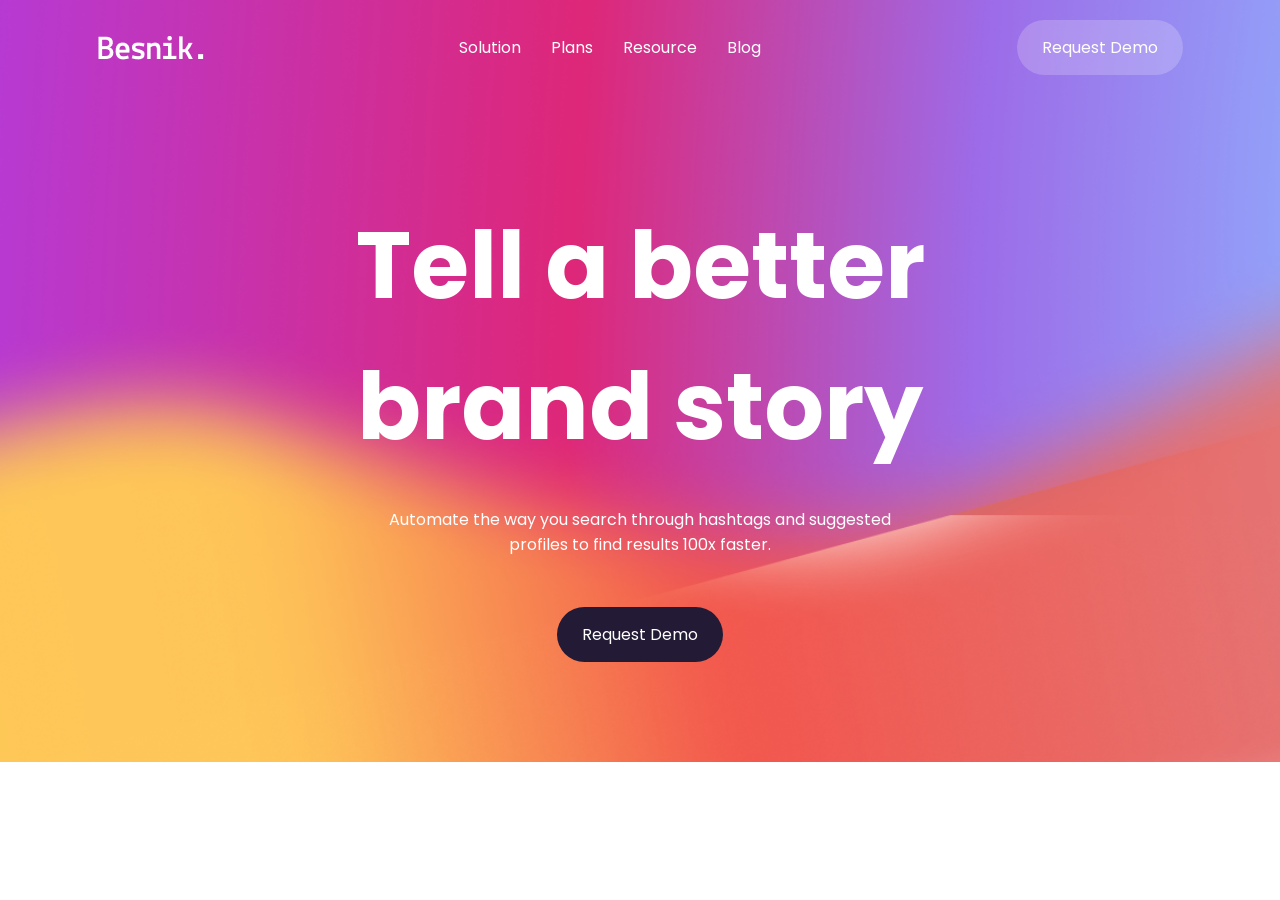
==== 7-besnik/index.html @ 37a1fa13 "Added a besnik" ====
<!DOCTYPE html>
<html lang="en">
<head>
    <meta charset="UTF-8">
    <meta name="viewport" content="width=device-width, initial-scale=1.0">
    <title>Document</title>
    <link rel="stylesheet" href="./style.css">
</head>
<body>
    <main>
        <header>
            <div class="container">
              <div class="header-wrapper">
                <img src="./img/logo.png" alt="">
                <nav>
                    <a href="#">Solution</a>
                    <a href="#">Plans</a>
                    <a href="#">Resource</a>
                    <a href="#">Blog</a>
                </nav>
                <a href="#" class="btn secondary-btn">Request Demo</a>
              </div>   
            </div>
        </header>
    
        <section class="banner">
            <div class="container">
                <div class="banner-wrapper">
                    <h1>
                        <span class="line-break">Tell a better </span>
                        <span class="line-break">brand story</span>    
                    </h1>
                    <p>
                        <span class="line-break">Automate the way you search through hashtags and suggested</span>
                        <span class="line-break">profiles to find results 100x faster.</span>
                    </p>    
                    <a href="#" class="btn primary-btn">Request Demo</a>
                </div>
            </div>
        </section>
    </main>
</body>
</html>
---- 7-besnik/style.css ----
@import url('https://fonts.googleapis.com/css2?family=Poppins:ital,wght@0,100;0,200;0,300;0,400;0,500;0,600;0,700;0,800;0,900;1,100;1,200;1,300;1,400;1,500;1,600;1,700;1,800;1,900&display=swap');

*{
    margin: 0px;
    padding: 0px;
    box-sizing: border-box;
}

body{
    font-family: "Poppins", sans-serif;
}

.container{
    max-width: 1115px;
    margin: 0px auto;
    padding: 0px 15px;
}

a{
    text-decoration: none;
}

/* shared style */
.btn{
    padding: 15px 25px;
    border-radius: 30px;
    color: #ffffff;
    display: inline-block;
}

.btn.primary-btn{
    background-color:#231A36;
}

.btn.secondary-btn{
    background-color: rgba(255, 250, 249, 0.2);
}

/* Header Wrapper */

header{
    padding: 20px 0px;
}

header a{
    color: #ffffff;
}

.header-wrapper{
    display: flex;
    justify-content: space-between;
    align-items: center;
}

.header-wrapper nav{
    display: flex;
    gap: 30px;
}

/* Banner Start */

main{
    background: url("./img/banner/bg.png") center no-repeat;
    /* background-repeat: no-repeat;
    background-position: center; */
    background-size: cover;
}

.banner{
    padding: 100px 0px;
}

.banner-wrapper{
    text-align: center;
    color: #ffffff;
}

.banner-wrapper h1{
    font-size: 50px;
    margin-bottom: 30px;
}

.banner-wrapper p{
    margin-bottom: 50px;
}



/* .header-wrapper nav a{
    margin-right: 30px;
}

.header-wrapper nav a:last-child{
    margin-right: 0px;
} */


@media only screen and (min-width: 1000px) {
    .line-break{
        display: block;
    }

    .banner-wrapper h1{
        font-size: 94px;
    }
}
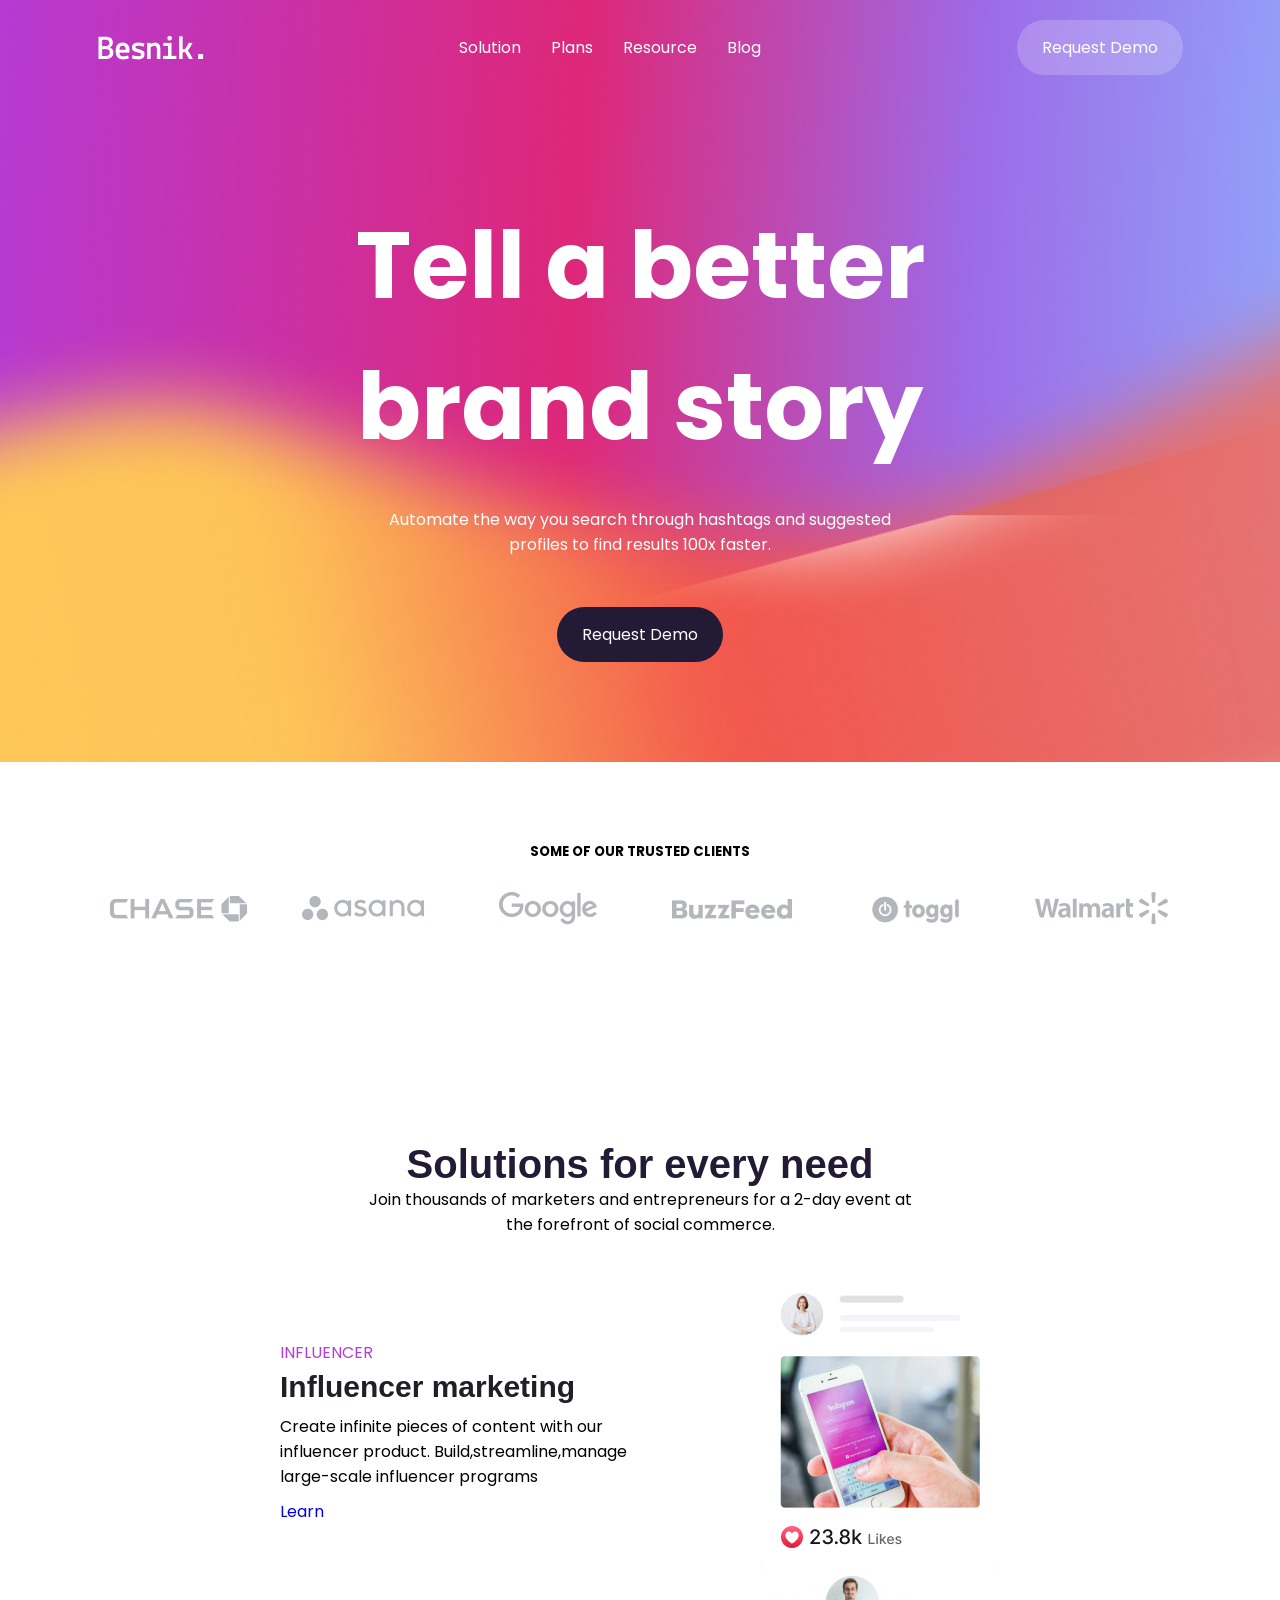
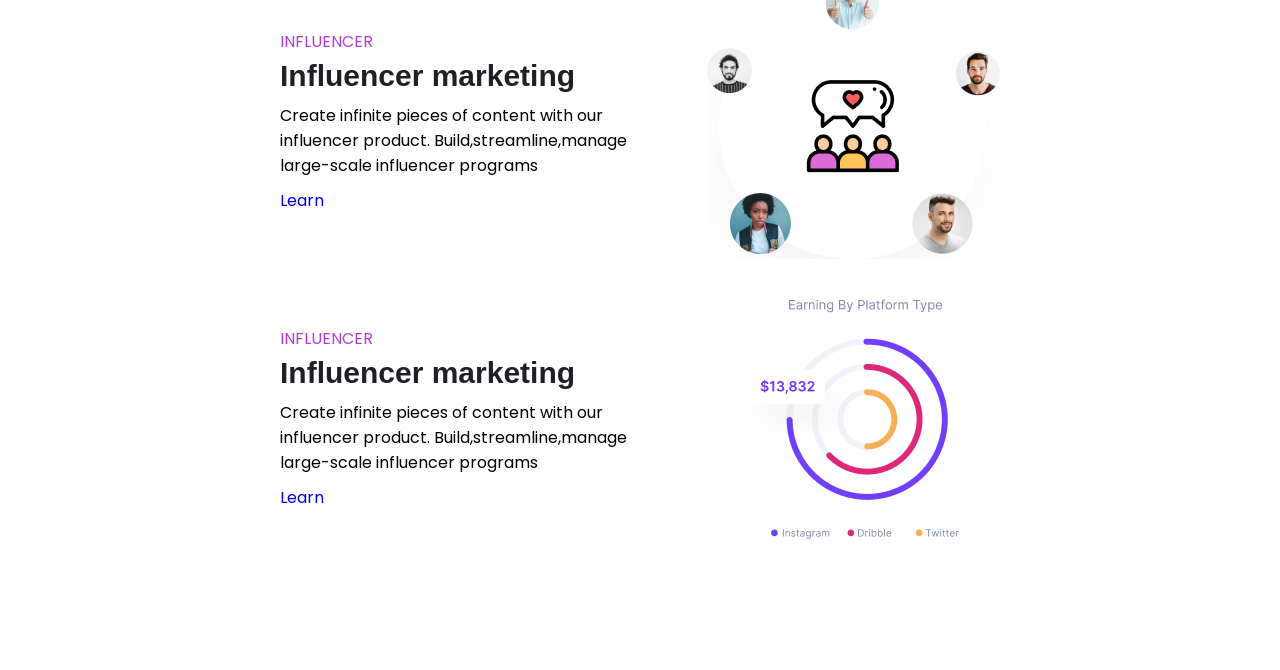
==== commit 85e99375: "Added a besnik" ====
--- a/7-besnik/index.html
+++ b/7-besnik/index.html
@@ -39,5 +39,90 @@
             </div>
         </section>
     </main>
+
+    <section class="clients">
+        <div class="container">
+
+            <div class="sec-heading">
+                <h5>SOME OF OUR TRUSTED CLIENTS</h5>
+            </div>
+
+
+            <div class="clients-wrapper">
+                <div>
+                    <img src="./img/clients/1.png" alt="">
+                </div>
+                <div>
+                    <img src="./img/clients/2.png" alt="">
+                </div>
+                <div>
+                    <img src="./img/clients/3.png" alt="">
+                </div>
+                <div>
+                    <img src="./img/clients/4.png" alt="">
+                </div>
+                <div>
+                    <img src="./img/clients/5.png" alt="">
+                </div>
+                <div>
+                    <img src="./img/clients/6.png" alt="">
+                </div>
+            </div>
+        </div>
+    </section>
+
+    <section class="solutions">
+        <div class="container">
+
+            <div class="sec-heading">
+                <h2>Solutions for every need</h2>
+                <p><span class="line-break">
+                    Join thousands of marketers and entrepreneurs for a 2-day event at
+                </span> <span class="line-break">the forefront of social commerce.</span></p>
+            </div>
+            <div class="solutions-wrapper">
+
+                <!-- Child-1 -->
+                <div>
+                    <div>
+                        <span>Influencer</span>
+                        <h4>Influencer marketing</h4>
+                        <p>Create infinite pieces of content with our influencer product. Build,streamline,manage large-scale influencer programs</p>
+                        <a href="#">Learn</a>
+                    </div>
+                    <div>
+                        <img src="./img/solutions/phone.png" alt="">
+                    </div>
+                </div>
+
+                 <!-- Child-2 -->
+                <div>
+                    <div>
+                        <span>Influencer</span>
+                        <h4>Influencer marketing</h4>
+                        <p>Create infinite pieces of content with our influencer product. Build,streamline,manage large-scale influencer programs</p>
+                        <a href="#">Learn</a>
+                    </div>
+                    <div>
+                        <img src="./img/solutions/team.png" alt="">
+                    </div>
+                </div>
+
+                 <!-- Child-3 -->
+
+                <div>
+                    <div>
+                        <span>Influencer</span>
+                        <h4>Influencer marketing</h4>
+                        <p>Create infinite pieces of content with our influencer product. Build,streamline,manage large-scale influencer programs</p>
+                        <a href="#">Learn</a>
+                    </div>
+                    <div>
+                        <img src="./img/solutions/graph.png" alt="">
+                    </div>
+                </div>
+            </div>
+        </div>
+    </section>
 </body>
 </html>
--- a/7-besnik/style.css
+++ b/7-besnik/style.css
@@ -33,7 +33,19 @@
 }
 
 .btn.secondary-btn{
+    display: none;
     background-color: rgba(255, 250, 249, 0.2);
+}
+
+.sec-heading{
+    text-align: center;
+    margin-bottom: 30px;
+}
+
+.sec-heading h2{
+    font-size: 40px;
+    font-weight: 600;
+    color: #231A36;
 }
 
 /* Header Wrapper */
@@ -48,8 +60,10 @@
 
 .header-wrapper{
     display: flex;
+    flex-direction: column;
     justify-content: space-between;
     align-items: center;
+    gap: 30px;
 }
 
 .header-wrapper nav{
@@ -94,6 +108,68 @@
     margin-right: 0px;
 } */
 
+/* Clients Starts */
+.clients{
+    padding: 80px 0px;
+}
+
+.clients-wrapper{
+    display: flex;
+    justify-content: space-between;
+    align-items: center;
+    flex-wrap: wrap;
+}
+
+.clients-wrapper > div{
+    width: 100%;
+    text-align: center;
+    margin-bottom: 30px;
+}
+
+
+/* Solutions starts */
+.solutions{
+    padding: 100px 0px;
+}
+
+.solutions .container{
+    width: 750px;
+}
+
+.solutions-wrapper{
+    margin-top: 50px;
+}
+
+.solutions-wrapper > div{
+    display: flex;
+    align-items: center;
+}
+
+.solutions-wrapper > div > div{
+    width: 50%;
+}
+
+.solutions-wrapper > div > div:nth-child(1) span{
+    text-transform: uppercase;
+    color: #B33CDB;
+    display: inline-block;
+    margin-bottom: 5px;
+}
+
+.solutions-wrapper h4{
+    color: #1F1F26;
+    font-size: 30px;
+    font-weight: 600;
+}
+
+.solutions-wrapper p{
+    margin: 10px 0px;
+}
+
+.solutions-wrapper > div > div:nth-child(2){
+    text-align: right;
+}
+
 
 @media only screen and (min-width: 1000px) {
     .line-break{
@@ -103,6 +179,27 @@
     .banner-wrapper h1{
         font-size: 94px;
     }
-}
-
-
+
+    .clients-wrapper > div{
+        width: 15% !important;
+    }
+}
+
+@media only screen and (min-width: 768px) {
+   .btn.secondary-btn{
+     display: block;
+   }
+}
+
+@media only screen and (min-width: 576px) {
+    .header-wrapper{
+        flex-direction: row;
+    }
+
+    .clients-wrapper > div{
+        width: 50%;
+    }
+}
+
+
+
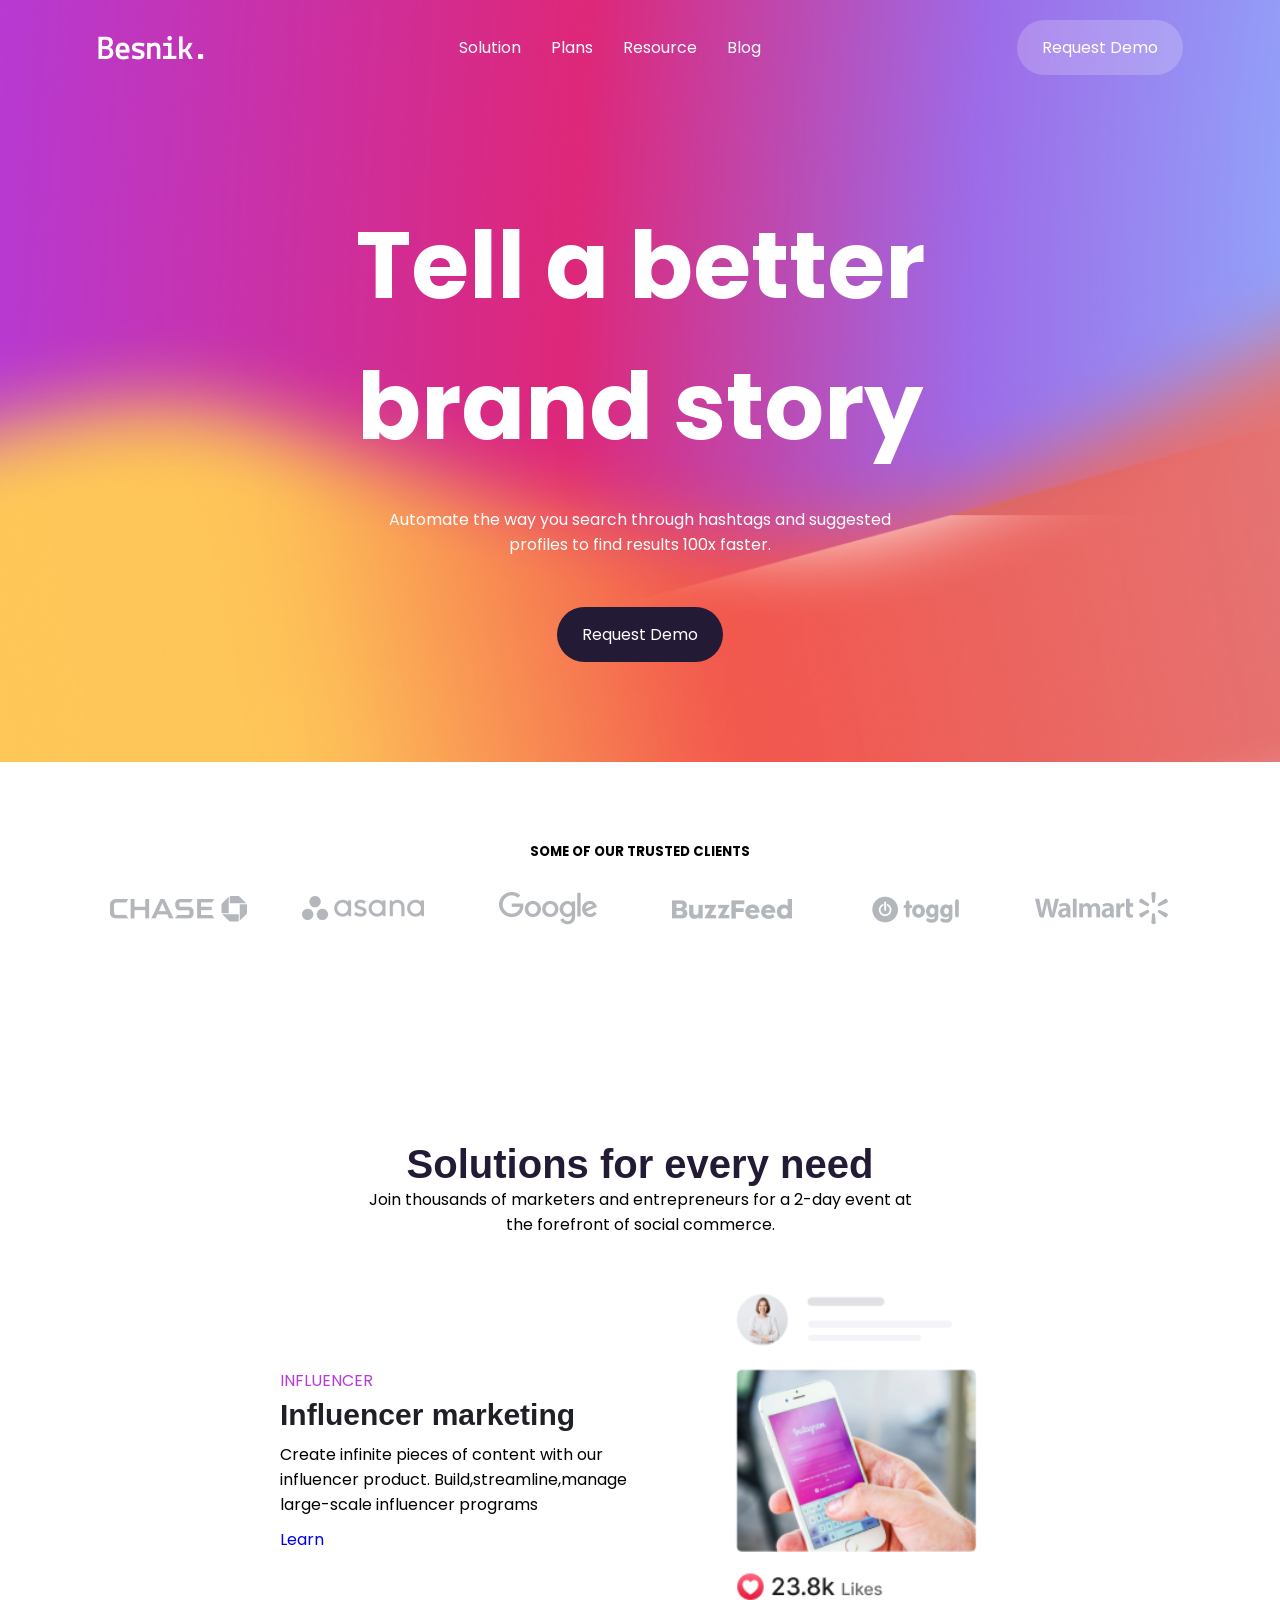
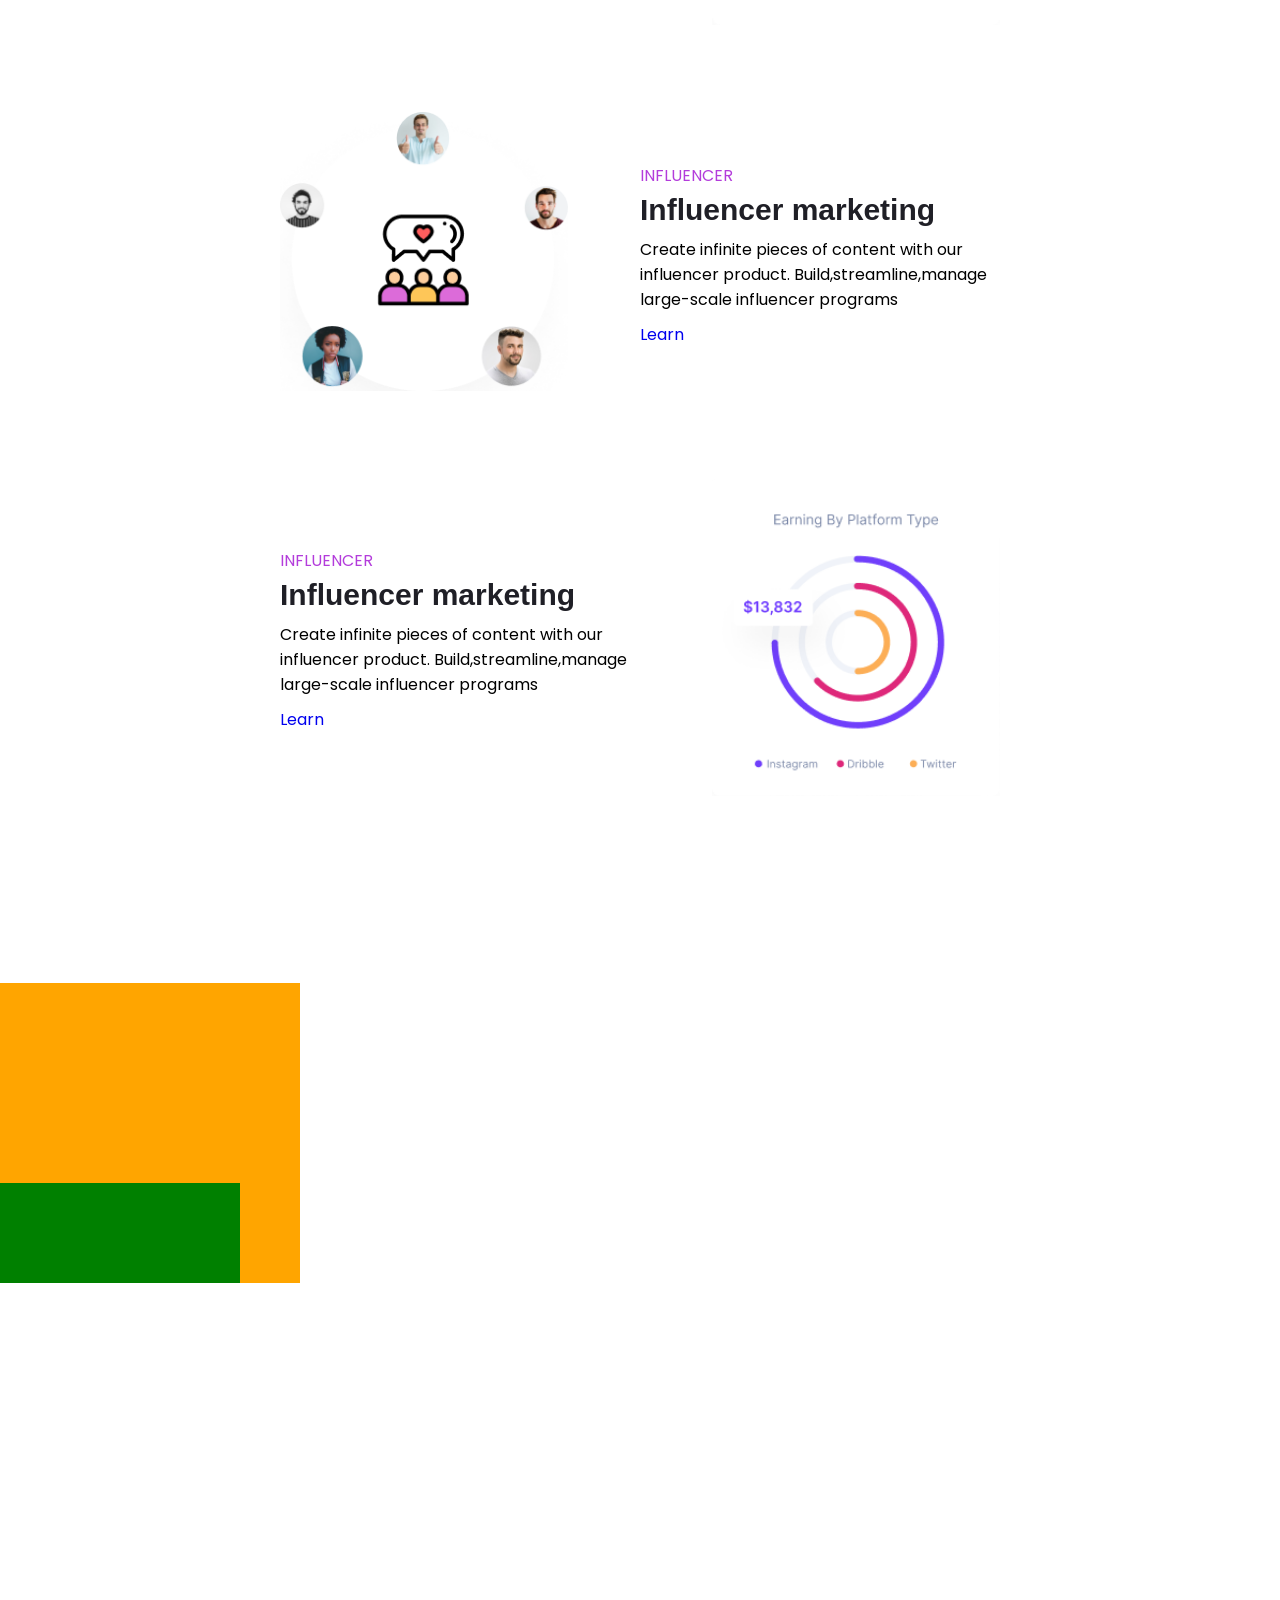
==== commit fcd00039: "Added a besknik" ====
--- a/7-besnik/index.html
+++ b/7-besnik/index.html
@@ -80,6 +80,8 @@
                     Join thousands of marketers and entrepreneurs for a 2-day event at
                 </span> <span class="line-break">the forefront of social commerce.</span></p>
             </div>
+
+
             <div class="solutions-wrapper">
 
                 <!-- Child-1 -->
@@ -124,5 +126,14 @@
             </div>
         </div>
     </section>
+
+
+    <div class="parent">
+        <div class="child"></div>
+    </div>
+
+    <div style="margin-bottom: 500px;"></div>
+
+    <!-- <div class="col-sm-3 col-md-4 col-lg-5"></div> -->
 </body>
 </html>
--- a/7-besnik/style.css
+++ b/7-besnik/style.css
@@ -133,21 +133,27 @@
 }
 
 .solutions .container{
-    width: 750px;
+    max-width: 750px;
 }
 
 .solutions-wrapper{
     margin-top: 50px;
 }
 
-.solutions-wrapper > div{
+/* .solutions-wrapper > div{
     display: flex;
     align-items: center;
-}
-
-.solutions-wrapper > div > div{
-    width: 50%;
-}
+    margin-bottom: 80px;
+} */
+
+.solutions-wrapper > div:nth-child(2){
+    flex-direction: row-reverse;
+}
+
+/* .solutions-wrapper > div > div:nth-child(2){
+    text-align: left;
+} */
+
 
 .solutions-wrapper > div > div:nth-child(1) span{
     text-transform: uppercase;
@@ -166,8 +172,8 @@
     margin: 10px 0px;
 }
 
-.solutions-wrapper > div > div:nth-child(2){
-    text-align: right;
+.solutions-wrapper img{
+    width: 80%;
 }
 
 
@@ -189,6 +195,27 @@
    .btn.secondary-btn{
      display: block;
    }
+
+   .solutions-wrapper > div{
+        display: flex;
+        align-items: center;
+        margin-bottom: 80px;
+    }
+
+    .solutions-wrapper > div > div:nth-child(2){
+        text-align: right;
+    }
+
+   .solutions-wrapper > div:nth-child(2) > div:nth-child(2) {
+    text-align: left;
+   }
+  
+
+    .solutions-wrapper > div > div{
+        width: 50%;
+    }
+
+
 }
 
 @media only screen and (min-width: 576px) {
@@ -202,4 +229,26 @@
 }
 
 
-
+@media only screen and (max-width: 768px){
+    .solutions-wrapper>div{
+        text-align: center;
+    }
+}
+
+
+.parent{
+    max-width: 300px;
+    height: 300px;
+    background-color: orange;
+    position: relative;
+}
+
+.child{
+    width: 80%;
+    height: 100px;
+    background-color: green;
+    position: absolute;
+    left: 0px;
+    bottom: 0px;
+}
+
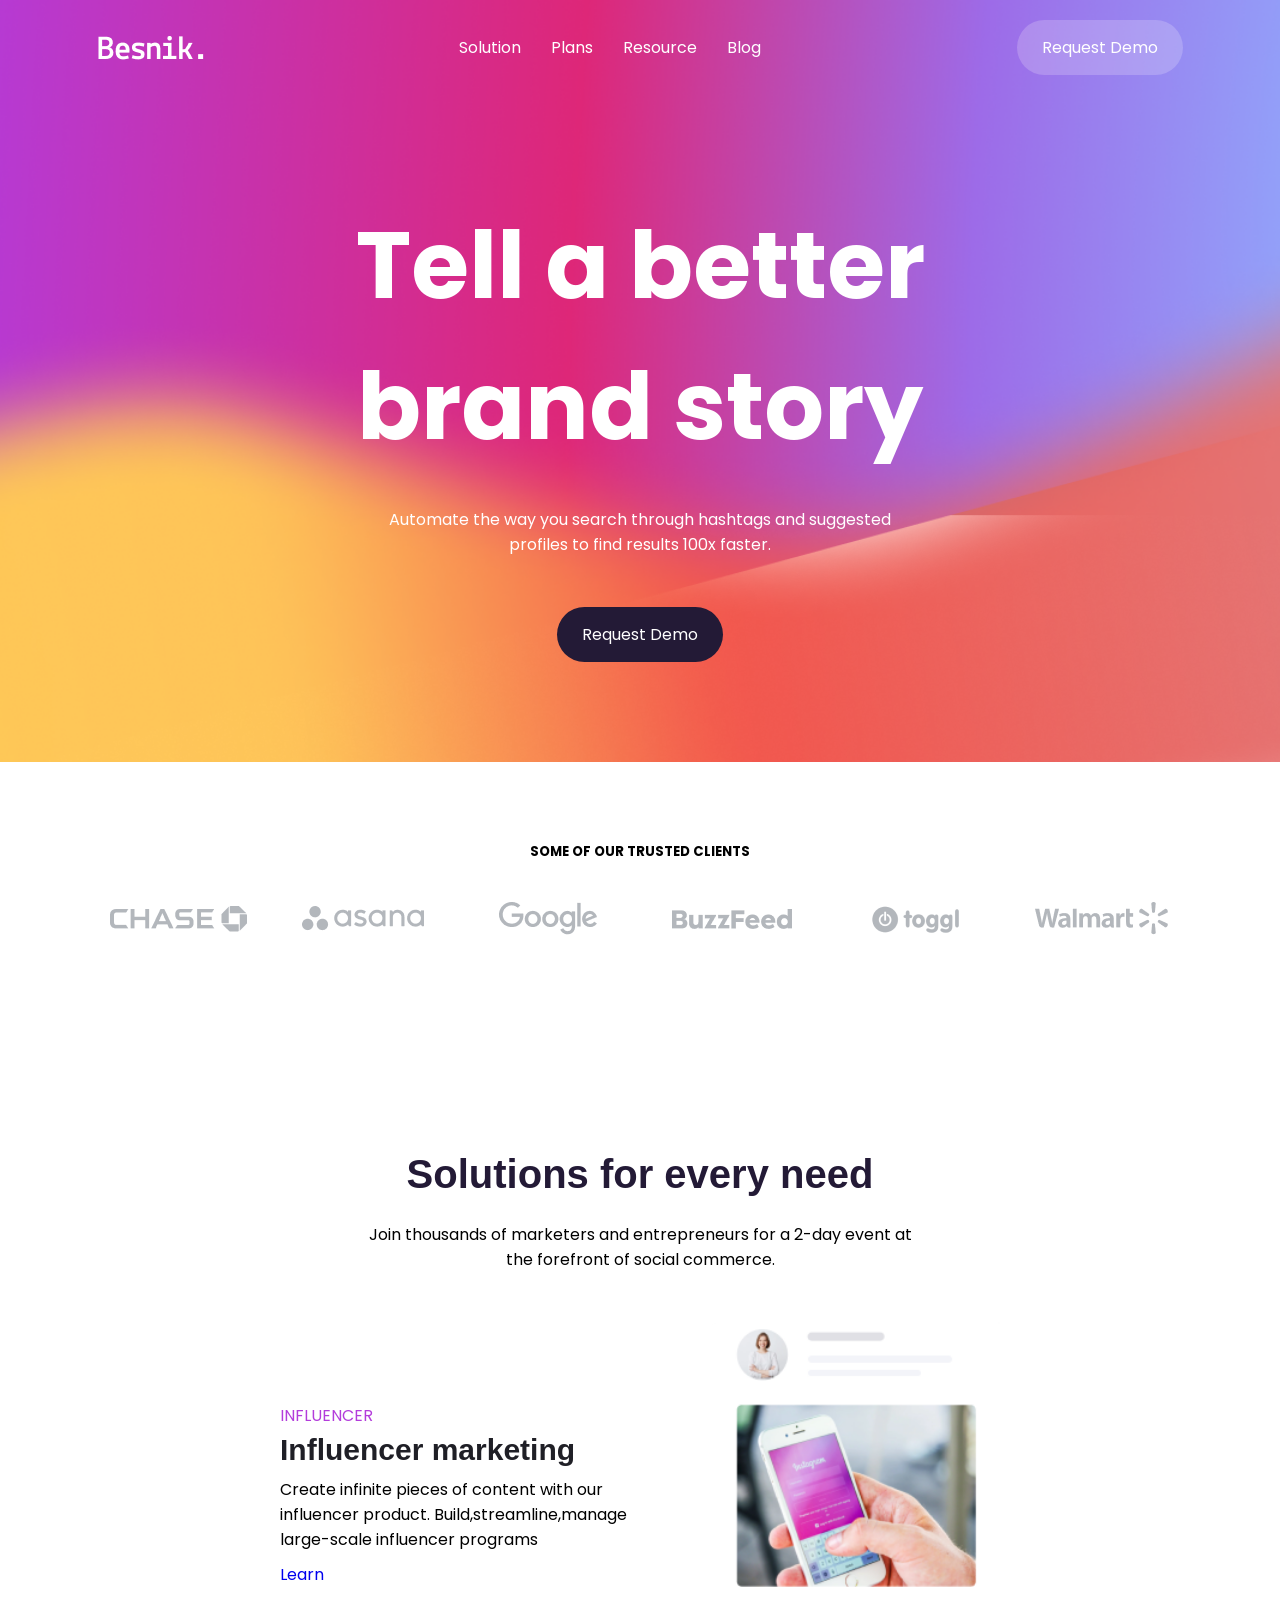
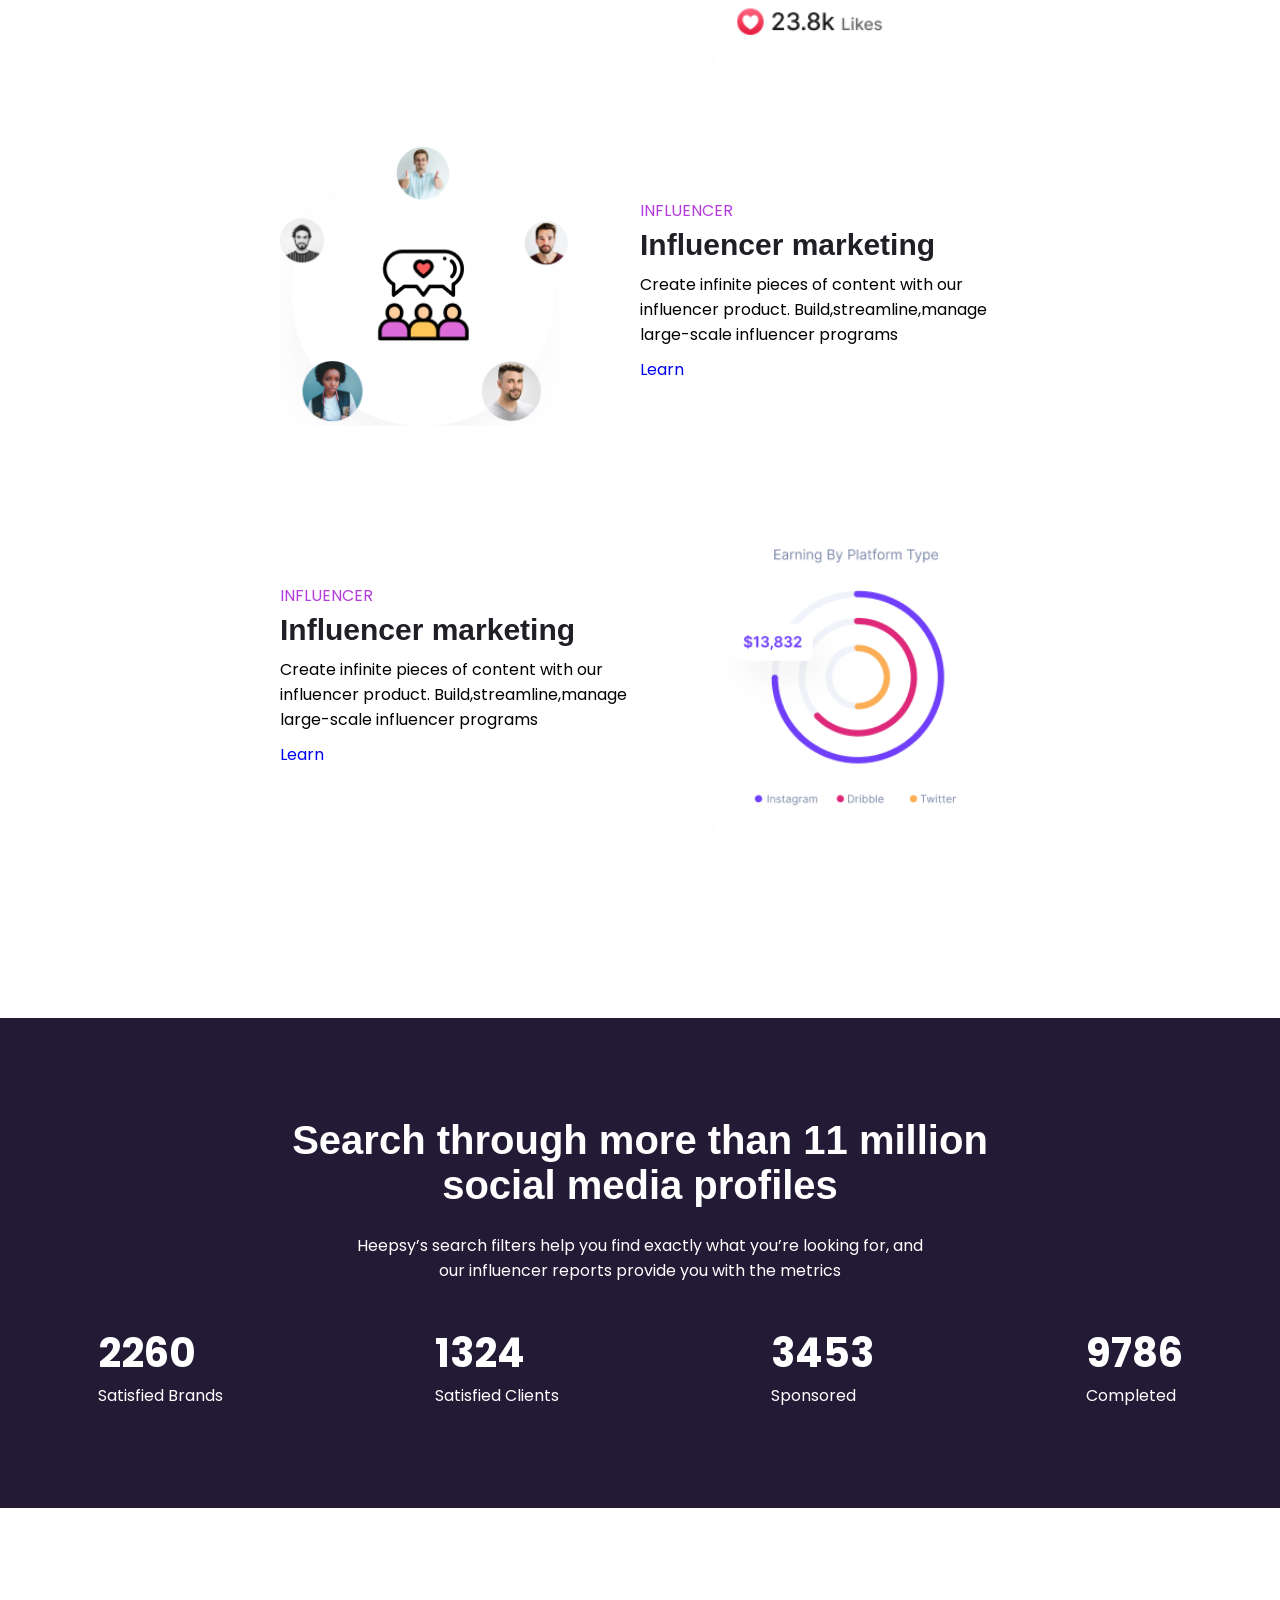
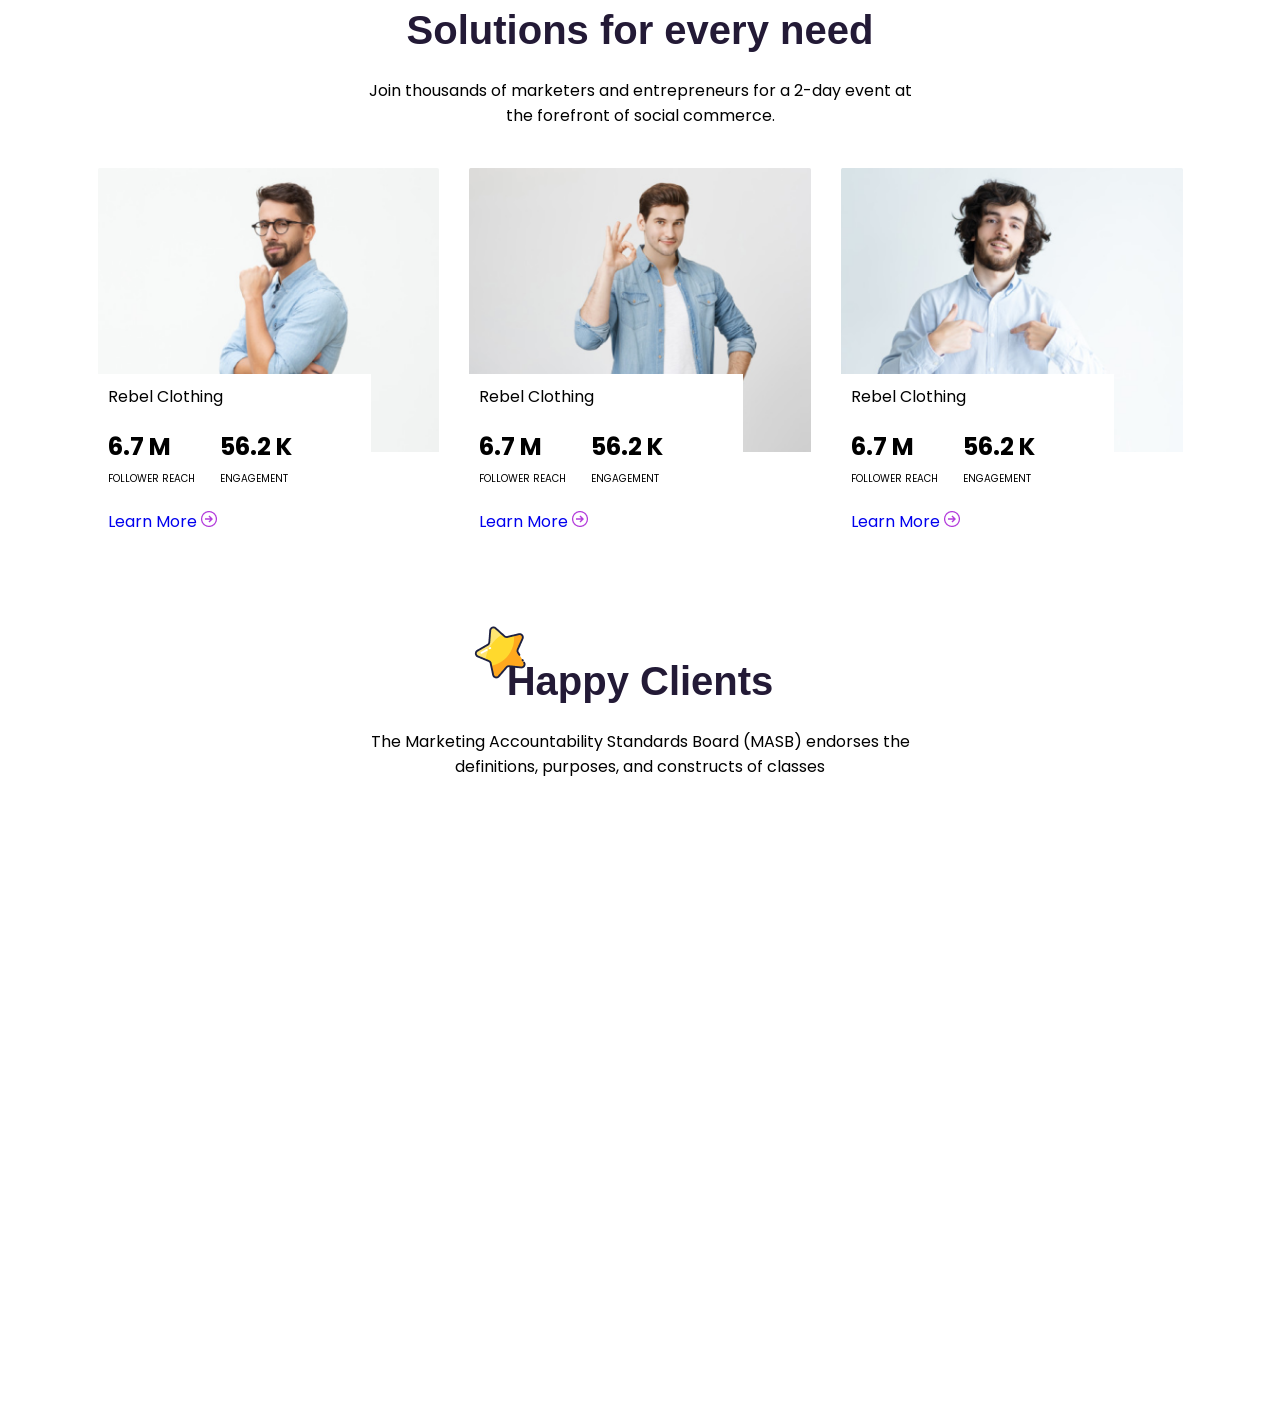
==== commit 803bd97c: "Added a webpage" ====
--- a/7-besnik/index.html
+++ b/7-besnik/index.html
@@ -1,39 +1,41 @@
 <!DOCTYPE html>
 <html lang="en">
+
 <head>
     <meta charset="UTF-8">
     <meta name="viewport" content="width=device-width, initial-scale=1.0">
     <title>Document</title>
     <link rel="stylesheet" href="./style.css">
 </head>
+
 <body>
     <main>
         <header>
             <div class="container">
-              <div class="header-wrapper">
-                <img src="./img/logo.png" alt="">
-                <nav>
-                    <a href="#">Solution</a>
-                    <a href="#">Plans</a>
-                    <a href="#">Resource</a>
-                    <a href="#">Blog</a>
-                </nav>
-                <a href="#" class="btn secondary-btn">Request Demo</a>
-              </div>   
+                <div class="header-wrapper">
+                    <img src="./img/logo.png" alt="">
+                    <nav>
+                        <a href="#">Solution</a>
+                        <a href="#">Plans</a>
+                        <a href="#">Resource</a>
+                        <a href="#">Blog</a>
+                    </nav>
+                    <a href="#" class="btn secondary-btn">Request Demo</a>
+                </div>
             </div>
         </header>
-    
+
         <section class="banner">
             <div class="container">
                 <div class="banner-wrapper">
                     <h1>
                         <span class="line-break">Tell a better </span>
-                        <span class="line-break">brand story</span>    
+                        <span class="line-break">brand story</span>
                     </h1>
                     <p>
                         <span class="line-break">Automate the way you search through hashtags and suggested</span>
                         <span class="line-break">profiles to find results 100x faster.</span>
-                    </p>    
+                    </p>
                     <a href="#" class="btn primary-btn">Request Demo</a>
                 </div>
             </div>
@@ -77,8 +79,8 @@
             <div class="sec-heading">
                 <h2>Solutions for every need</h2>
                 <p><span class="line-break">
-                    Join thousands of marketers and entrepreneurs for a 2-day event at
-                </span> <span class="line-break">the forefront of social commerce.</span></p>
+                        Join thousands of marketers and entrepreneurs for a 2-day event at
+                    </span> <span class="line-break">the forefront of social commerce.</span></p>
             </div>
 
 
@@ -89,7 +91,8 @@
                     <div>
                         <span>Influencer</span>
                         <h4>Influencer marketing</h4>
-                        <p>Create infinite pieces of content with our influencer product. Build,streamline,manage large-scale influencer programs</p>
+                        <p>Create infinite pieces of content with our influencer product. Build,streamline,manage
+                            large-scale influencer programs</p>
                         <a href="#">Learn</a>
                     </div>
                     <div>
@@ -97,12 +100,13 @@
                     </div>
                 </div>
 
-                 <!-- Child-2 -->
+                <!-- Child-2 -->
                 <div>
                     <div>
                         <span>Influencer</span>
                         <h4>Influencer marketing</h4>
-                        <p>Create infinite pieces of content with our influencer product. Build,streamline,manage large-scale influencer programs</p>
+                        <p>Create infinite pieces of content with our influencer product. Build,streamline,manage
+                            large-scale influencer programs</p>
                         <a href="#">Learn</a>
                     </div>
                     <div>
@@ -110,13 +114,14 @@
                     </div>
                 </div>
 
-                 <!-- Child-3 -->
+                <!-- Child-3 -->
 
                 <div>
                     <div>
                         <span>Influencer</span>
                         <h4>Influencer marketing</h4>
-                        <p>Create infinite pieces of content with our influencer product. Build,streamline,manage large-scale influencer programs</p>
+                        <p>Create infinite pieces of content with our influencer product. Build,streamline,manage
+                            large-scale influencer programs</p>
                         <a href="#">Learn</a>
                     </div>
                     <div>
@@ -127,13 +132,142 @@
         </div>
     </section>
 
-
-    <div class="parent">
-        <div class="child"></div>
-    </div>
+    <section class="search">
+        <div class="container">
+            <div class="sec-heading">
+                <h2>
+                    <span class="line-break">Search through more than 11 million </span>
+                    <span class="line-break">social media profiles</span>
+                </h2>
+                <p>
+                    <span class="line-break"> Heepsy’s search filters help you find exactly what you’re looking for,
+                        and</span>
+                    <span class="line-break"> our influencer reports
+                        provide you with the metrics</span>
+                </p>
+            </div>
+
+            <div class="search-wrapper">
+                <div>
+                    <h4>2260</h4>
+                    <span>Satisfied Brands</span>
+                </div>
+                <div>
+                    <h4>1324</h4>
+                    <span>Satisfied Clients</span>
+                </div>
+                <div>
+                    <h4>3453</h4>
+                    <span>Sponsored</span>
+                </div>
+                <div>
+                    <h4>9786</h4>
+                    <span>Completed</span>
+                </div>
+            </div>
+        </div>
+    </section>
+
+    <section class="need">
+        <div class="container">
+            <div class="sec-heading">
+                <h2>
+                    <span class="line-break">Solutions for every need</span>
+                </h2>
+                <p>
+                    <span class="line-break"> Join thousands of marketers and entrepreneurs for a 2-day event at </span>
+                    <span class="line-break">the forefront of social commerce.</span>
+                </p>
+            </div>
+
+            <div class="need-wrapper">
+                <div>
+                    <img width="100%" src="./img/need/img-1.png" alt="">
+                    <div>
+                        <span>Rebel Clothing</span>
+                        <div>
+                            <div>
+                                <h4>6.7 M</h4>
+                                <span>FOLLOWER REACH</span>
+                            </div>
+                            <div>
+                                <h4>56.2 K</h4>
+                                <span>ENGAGEMENT</span>
+                            </div>
+                        </div>
+                        <a href="#">
+                            <span>Learn More</span>
+                            <img src="./img/need/arrow.png" alt="">
+                        </a>
+                    </div>
+                </div>
+
+                <div>
+                    <img width="100%" src="./img/need/img-2.png" alt="">
+                    <div>
+                        <span>Rebel Clothing</span>
+                        <div>
+                            <div>
+                                <h4>6.7 M</h4>
+                                <span>FOLLOWER REACH</span>
+                            </div>
+                            <div>
+                                <h4>56.2 K</h4>
+                                <span>ENGAGEMENT</span>
+                            </div>
+                        </div>
+                        <a href="#">
+                            <span>Learn More</span>
+                            <img src="./img/need/arrow.png" alt="">
+                        </a>
+                    </div>
+                </div>
+
+                <div>
+                    <img width="100%" src="./img/need/img-3.png" alt="">
+                    <div>
+                        <span>Rebel Clothing</span>
+                        <div>
+                            <div>
+                                <h4>6.7 M</h4>
+                                <span>FOLLOWER REACH</span>
+                            </div>
+                            <div>
+                                <h4>56.2 K</h4>
+                                <span>ENGAGEMENT</span>
+                            </div>
+                        </div>
+                        <a href="#">
+                            <span>Learn More</span>
+                            <img src="./img/need/arrow.png" alt="">
+                        </a>
+                    </div>
+                </div>
+            </div>
+        </div>
+    </section>
+
+    <section class="happy">
+        <div class="container">
+            <div class="sec-heading">
+                <h2>
+                    <img src="./img/happy/star.png" alt="">
+                    Happy Clients
+
+                </h2>
+                <p>
+                    <span class="line-break">The Marketing Accountability Standards Board (MASB) endorses the</span>
+                    <span class="line-break"> definitions, purposes, and constructs of classes</span>
+                </p>
+
+            </div>
+        </div>
+    </section>
+
 
     <div style="margin-bottom: 500px;"></div>
 
     <!-- <div class="col-sm-3 col-md-4 col-lg-5"></div> -->
 </body>
+
 </html>
--- a/7-besnik/style.css
+++ b/7-besnik/style.css
@@ -39,13 +39,14 @@
 
 .sec-heading{
     text-align: center;
-    margin-bottom: 30px;
+    margin-bottom: 40px;
 }
 
 .sec-heading h2{
     font-size: 40px;
     font-weight: 600;
     color: #231A36;
+    margin-bottom: 25px;
 }
 
 /* Header Wrapper */
@@ -176,6 +177,87 @@
     width: 80%;
 }
 
+/* search start */
+
+.search{
+    background-color: #231A36;
+    color: #ffffff;
+    padding: 100px 0px;
+}
+
+.search .sec-heading h2{
+    color: #ffffff !important;
+}
+
+.search-wrapper{
+    display: flex;
+    justify-content: space-between;
+    flex-wrap: wrap;
+}
+
+.search-wrapper h4{
+    font-size: 40px;
+}
+
+/* Need start */
+.need{
+    padding: 100px 0px;
+}
+
+.need-wrapper{
+    display: flex;
+    justify-content: space-between;
+    gap: 30px;
+}
+
+.need-wrapper > div {
+    position: relative;
+}
+
+.need-wrapper > div > div{
+    position: absolute;
+    left: 0px;
+    bottom:-85px;
+    background-color: #ffffff;
+    width: 80%;
+    padding: 10px;
+}
+
+.need-wrapper > div > div > div{
+    display: flex;
+    margin: 20px 0px;
+    gap: 25px;
+}
+
+.need-wrapper h4{
+    font-size: 24px;
+}
+
+.need-wrapper > div > div > div span{
+    font-size: 10px;
+}
+
+.happy{
+    padding: 100px 0px;
+}
+
+.happy h2{
+   display: inline-block;
+   position: relative;
+}
+
+
+.happy h2 img{
+    position: absolute;
+    top: -45px;
+    left: -40px;
+}
+/* 
+.happy img{
+    position: absolute;
+    top: 0px;
+    left: 0px;
+} */
 
 @media only screen and (min-width: 1000px) {
     .line-break{
@@ -189,6 +271,8 @@
     .clients-wrapper > div{
         width: 15% !important;
     }
+
+    
 }
 
 @media only screen and (min-width: 768px) {
@@ -208,7 +292,7 @@
 
    .solutions-wrapper > div:nth-child(2) > div:nth-child(2) {
     text-align: left;
-   }
+}
   
 
     .solutions-wrapper > div > div{
@@ -228,10 +312,45 @@
     }
 }
 
+@media only screen and (max-width: 992px){
+   .need-wrapper{
+    flex-wrap: wrap;
+   }
+
+   .need-wrapper > div:nth-child(1),
+   .need-wrapper > div:nth-child(2){
+    width: 48%;
+    margin-bottom: 100px;
+   }
+
+   .need-wrapper > div:nth-child(3){
+    width: 100%;
+   }
+}
+
+@media only screen and (max-width: 800px){
+    .need-wrapper{
+     flex-wrap: wrap;
+     justify-content: center;
+    }
+ 
+    .need-wrapper > div:nth-child(1),
+    .need-wrapper > div:nth-child(2),
+    .need-wrapper > div:nth-child(3){
+     width: 60%;
+    }
+
+ }
 
 @media only screen and (max-width: 768px){
     .solutions-wrapper>div{
         text-align: center;
+    }
+
+    .search-wrapper > div{
+        width: 50%;
+        text-align: center;
+        margin-top: 20px;
     }
 }
 
